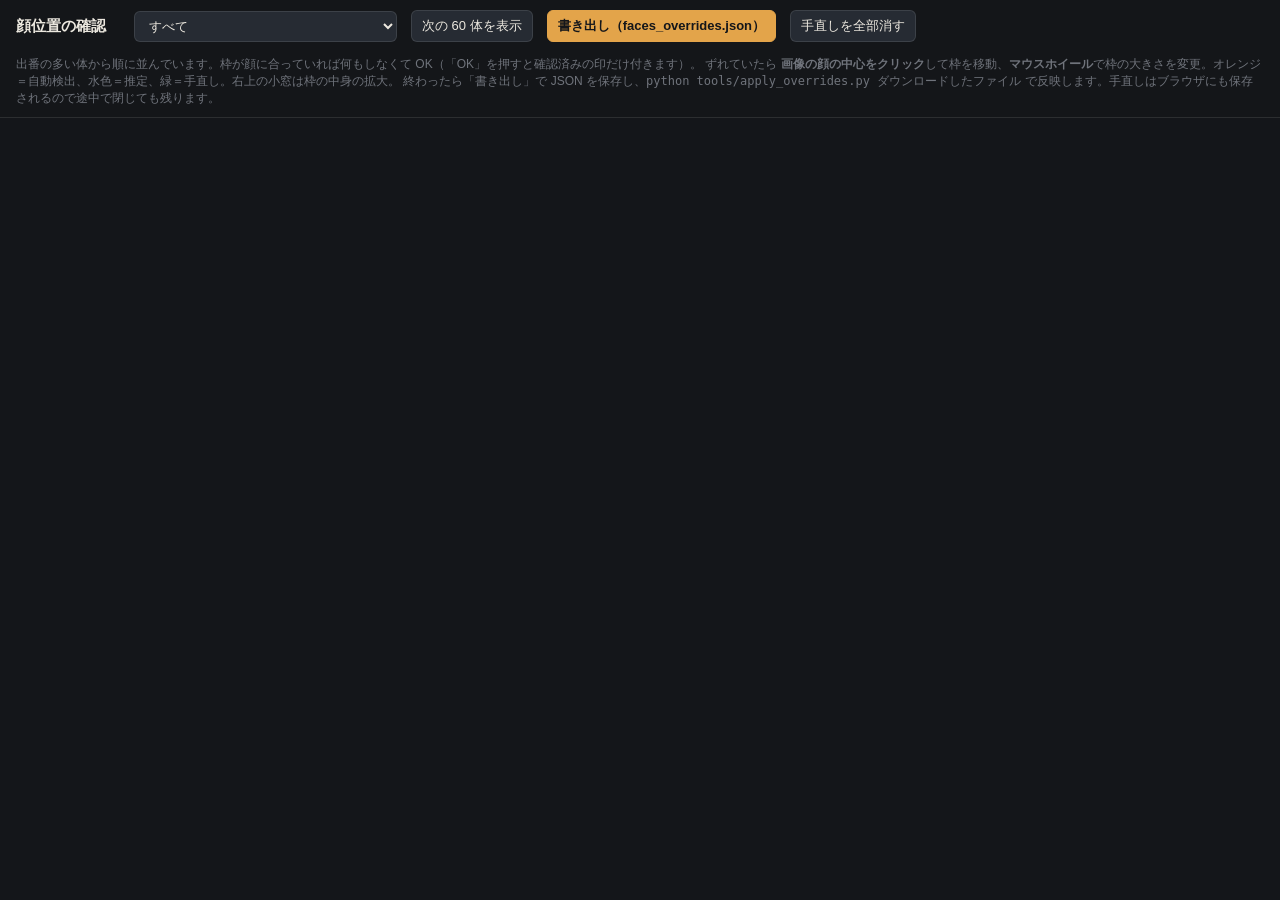
==== tools/face_review.html @ 3f46aa7b "Tools: face position review page and override merge tools/face_review.html lists sprite bodies by st" ====
<!doctype html>
<html lang="ja">
<head>
<meta charset="utf-8">
<title>顔位置の確認</title>
<style>
:root{--bg:#14161a;--card:#1c2027;--ink:#ece8df;--ink2:#b9b4aa;--mute:#6f737b;--ok:#6cbad0;--det:#e3a44a;--est:#6cbad0;--man:#7ee081;--line:rgba(255,255,255,.1)}
*{box-sizing:border-box}
body{margin:0;background:var(--bg);color:var(--ink2);font-family:"Zen Kaku Gothic New","Hiragino Sans",sans-serif;font-size:13px}
header{position:sticky;top:0;z-index:5;background:rgba(20,22,26,.96);border-bottom:1px solid var(--line);padding:10px 16px;display:flex;gap:14px;align-items:center;flex-wrap:wrap}
header h1{font-size:15px;margin:0;color:var(--ink)}
header .st{font-family:ui-monospace,Menlo,monospace;font-size:12px;color:var(--mute)}
header button,header select{font:inherit;color:var(--ink);background:#262b33;border:1px solid var(--line);border-radius:6px;padding:6px 10px;cursor:pointer}
header button.primary{background:var(--det);color:#14161a;font-weight:700;border-color:var(--det)}
.help{color:var(--mute);font-size:12px;width:100%}
.grid{display:grid;grid-template-columns:repeat(auto-fill,minmax(210px,1fr));gap:12px;padding:14px 16px 60px}
.card{background:var(--card);border:1px solid var(--line);border-radius:10px;overflow:hidden;position:relative}
.card.done{outline:2px solid var(--ok)}
.card .cv{position:relative;width:100%;aspect-ratio:1;background:#0d0f13;cursor:crosshair;overflow:hidden}
.card canvas{width:100%;height:100%;display:block}
.card .meta{padding:6px 8px;display:flex;justify-content:space-between;align-items:center;gap:6px}
.card .nm{font-family:ui-monospace,Menlo,monospace;font-size:10.5px;color:var(--ink2);white-space:nowrap;overflow:hidden;text-overflow:ellipsis}
.card .use{font-size:10.5px;color:var(--mute);white-space:nowrap}
.card .btns{display:flex;gap:4px;padding:0 8px 8px}
.card .btns button{flex:1;font:inherit;font-size:11px;color:var(--ink2);background:#262b33;border:1px solid var(--line);border-radius:6px;padding:5px 0;cursor:pointer}
.card .btns button.on{background:var(--ok);color:#14161a;font-weight:700}
.tag{position:absolute;left:6px;top:6px;font-size:10px;letter-spacing:.08em;padding:2px 6px;border-radius:4px;background:rgba(0,0,0,.6)}
.tag.det{color:var(--det)}.tag.est{color:var(--est)}.tag.man{color:var(--man)}
.zoom{position:absolute;right:6px;top:6px;width:64px;height:64px;border-radius:6px;border:1px solid var(--line);background:#000;overflow:hidden;pointer-events:none}
.zoom canvas{width:100%;height:100%}
</style>
</head>
<body>
<header>
  <h1>顔位置の確認</h1>
  <span class="st" id="stat"></span>
  <select id="filter">
    <option value="all">すべて</option>
    <option value="est">推定のみ（顔が見つからなかった体）</option>
    <option value="det">検出のみ</option>
    <option value="undone">未確認のみ</option>
    <option value="man">手直し済みのみ</option>
  </select>
  <button id="more">次の 60 体を表示</button>
  <button class="primary" id="export">書き出し（faces_overrides.json）</button>
  <button id="clear">手直しを全部消す</button>
  <div class="help">
    出番の多い体から順に並んでいます。枠が顔に合っていれば何もしなくて OK（「OK」を押すと確認済みの印だけ付きます）。
    ずれていたら <b>画像の顔の中心をクリック</b>して枠を移動、<b>マウスホイール</b>で枠の大きさを変更。オレンジ＝自動検出、水色＝推定、緑＝手直し。右上の小窓は枠の中身の拡大。
    終わったら「書き出し」で JSON を保存し、<code>python tools/apply_overrides.py ダウンロードしたファイル</code> で反映します。手直しはブラウザにも保存されるので途中で閉じても残ります。
  </div>
</header>
<div class="grid" id="grid"></div>

<script>
const $ = s => document.querySelector(s);
const store = { get(k, d){ try{ return JSON.parse(localStorage.getItem(k)) ?? d; }catch(e){ return d; } }, set(k, v){ localStorage.setItem(k, JSON.stringify(v)); } };
let ITEMS = [], overrides = store.get('tr:faceOverrides', {}), done = store.get('tr:faceDone', {}), shown = 0;
const PAGE = 60;

fetch('../../_cache/review_index.json').then(r => r.json()).then(d => { ITEMS = d; render(true); });

function current(it){ return overrides[it.k] || it.f; }
function flagOf(it){ return overrides[it.k] ? 'man' : (it.f[5] === 0 ? 'det' : 'est'); }
function filtered(){
  const f = $('#filter').value;
  return ITEMS.filter(it => f === 'all' || (f === 'est' && it.f[5] === 1 && !overrides[it.k]) || (f === 'det' && it.f[5] === 0 && !overrides[it.k]) || (f === 'undone' && !done[it.k] && !overrides[it.k]) || (f === 'man' && overrides[it.k]));
}
function stat(){
  const n = ITEMS.length, m = Object.keys(overrides).length, d = Object.keys(done).length;
  $('#stat').textContent = `${n} 体 · 手直し ${m} · 確認済み ${d}`;
}
function render(reset){
  const list = filtered(); const grid = $('#grid');
  if(reset){ grid.innerHTML = ''; shown = 0; }
  const slice = list.slice(shown, shown + PAGE); shown += slice.length;
  for(const it of slice) grid.appendChild(card(it));
  $('#more').disabled = shown >= list.length; stat();
}
function card(it){
  const el = document.createElement('div'); el.className = 'card' + (done[it.k] ? ' done' : '');
  el.innerHTML = `<div class="cv"><canvas></canvas><span class="tag"></span><div class="zoom"><canvas></canvas></div></div>
    <div class="meta"><span class="nm" title="${it.k}">${it.name}</span><span class="use">${it.use} 回 / ${it.eps} 話</span></div>
    <div class="btns"><button data-a="ok">OK</button><button data-a="reset">自動に戻す</button><button data-a="est">推定にする</button></div>`;
  const cv = el.querySelector('canvas'), zc = el.querySelectorAll('canvas')[1];
  const img = new Image(); img.src = it.img;
  const draw = () => {
    const f = current(it), W = img.naturalWidth, H = img.naturalHeight; if(!W) return;
    cv.width = W; cv.height = H; const g = cv.getContext('2d'); g.clearRect(0, 0, W, H); g.drawImage(img, 0, 0);
    const cx = f[0] * W, cy = f[1] * H, fh = f[2] * H;
    g.lineWidth = Math.max(2, W / 150); g.strokeStyle = { det: '#e3a44a', est: '#6cbad0', man: '#7ee081' }[flagOf(it)];
    g.strokeRect(cx - fh / 2, cy - fh / 2, fh, fh);
    g.beginPath(); g.moveTo(cx - fh * 0.15, cy); g.lineTo(cx + fh * 0.15, cy); g.moveTo(cx, cy - fh * 0.15); g.lineTo(cx, cy + fh * 0.15); g.stroke();
    el.querySelector('.tag').textContent = { det: '検出', est: '推定', man: '手直し' }[flagOf(it)]; el.querySelector('.tag').className = 'tag ' + flagOf(it);
    zc.width = 128; zc.height = 128; const zg = zc.getContext('2d'); zg.clearRect(0, 0, 128, 128);
    const s = fh * 1.6; zg.drawImage(img, cx - s / 2, cy - s / 2, s, s, 0, 0, 128, 128);
  };
  img.onload = draw;
  const cvWrap = el.querySelector('.cv');
  cvWrap.addEventListener('click', e => {
    const r = cv.getBoundingClientRect(); const f = current(it).slice();
    f[0] = +((e.clientX - r.left) / r.width).toFixed(4); f[1] = +((e.clientY - r.top) / r.height).toFixed(4); f[5] = 2;
    overrides[it.k] = f; store.set('tr:faceOverrides', overrides); draw(); stat();
  });
  cvWrap.addEventListener('wheel', e => {
    e.preventDefault(); const f = current(it).slice();
    f[2] = +Math.min(0.5, Math.max(0.02, f[2] * (e.deltaY < 0 ? 1.06 : 1 / 1.06))).toFixed(4); f[5] = 2;
    overrides[it.k] = f; store.set('tr:faceOverrides', overrides); draw(); stat();
  }, { passive: false });
  el.querySelector('.btns').addEventListener('click', e => {
    const a = e.target.dataset.a; if(!a) return;
    if(a === 'ok'){ done[it.k] = 1; store.set('tr:faceDone', done); el.classList.add('done'); }
    if(a === 'reset'){ delete overrides[it.k]; store.set('tr:faceOverrides', overrides); }
    if(a === 'est'){ const f = it.f.slice(); const fig = f[4] - f[3]; f[2] = +(fig / 7.2).toFixed(4); f[1] = +(f[3] + 0.75 * f[2]).toFixed(4); f[5] = 2; overrides[it.k] = f; store.set('tr:faceOverrides', overrides); }
    draw(); stat();
  });
  return el;
}
$('#filter').addEventListener('change', () => render(true));
$('#more').addEventListener('click', () => render(false));
$('#export').addEventListener('click', () => {
  const blob = new Blob([JSON.stringify(overrides, null, 0)], { type: 'application/json' });
  const a = document.createElement('a'); a.href = URL.createObjectURL(blob); a.download = 'faces_overrides.json'; a.click();
});
$('#clear').addEventListener('click', () => { if(confirm('手直しをすべて消しますか？')){ overrides = {}; store.set('tr:faceOverrides', overrides); render(true); } });
</script>
</body>
</html>
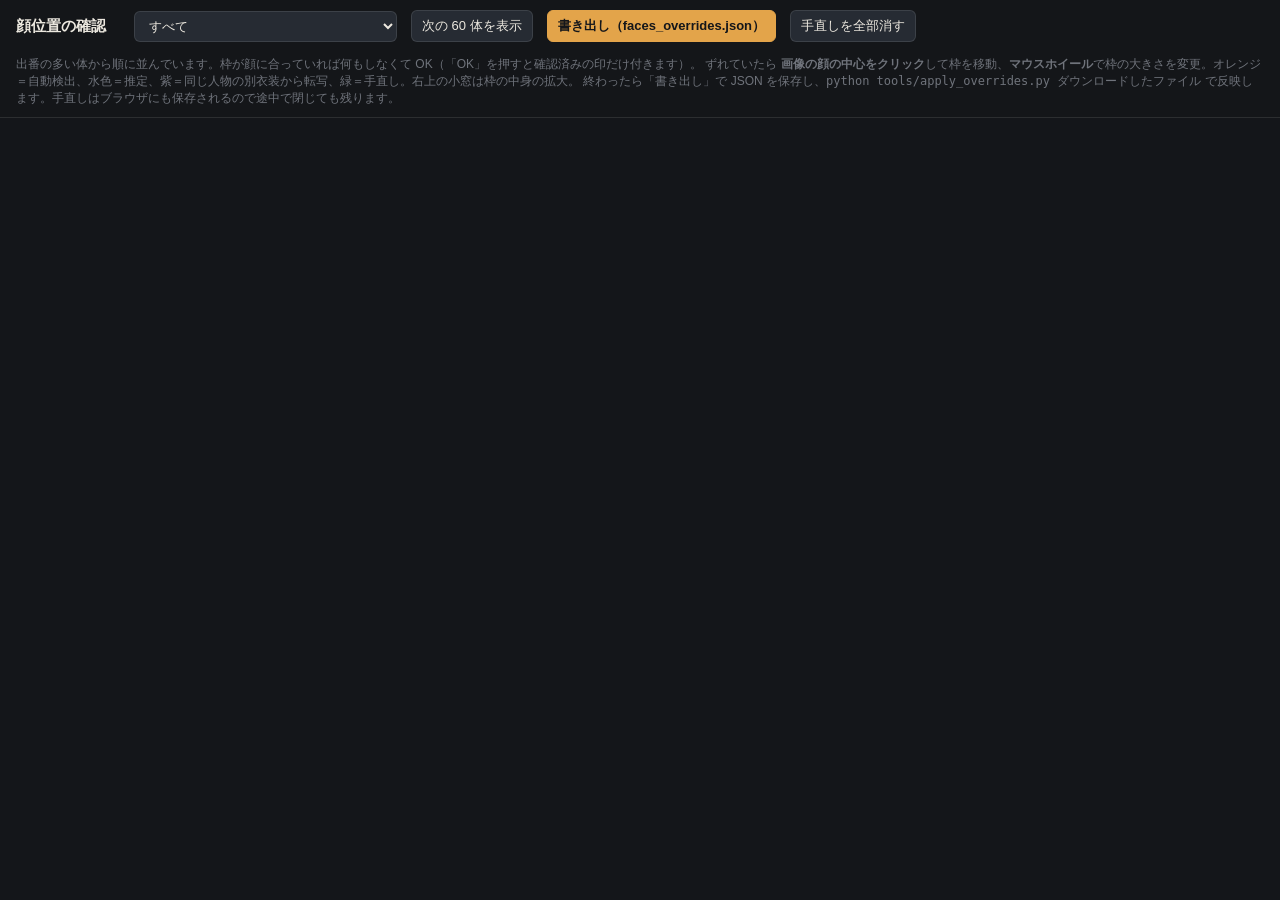
==== commit d009e9bb: "Faces: copy a detected face to sibling body variants X$1 / X$2 are the same figure with different pr" ====
--- a/tools/face_review.html
+++ b/tools/face_review.html
@@ -25,7 +25,7 @@
 .card .btns button{flex:1;font:inherit;font-size:11px;color:var(--ink2);background:#262b33;border:1px solid var(--line);border-radius:6px;padding:5px 0;cursor:pointer}
 .card .btns button.on{background:var(--ok);color:#14161a;font-weight:700}
 .tag{position:absolute;left:6px;top:6px;font-size:10px;letter-spacing:.08em;padding:2px 6px;border-radius:4px;background:rgba(0,0,0,.6)}
-.tag.det{color:var(--det)}.tag.est{color:var(--est)}.tag.man{color:var(--man)}
+.tag.det{color:var(--det)}.tag.est{color:var(--est)}.tag.man{color:var(--man)}.tag.prop{color:#d9a4e8}
 .zoom{position:absolute;right:6px;top:6px;width:64px;height:64px;border-radius:6px;border:1px solid var(--line);background:#000;overflow:hidden;pointer-events:none}
 .zoom canvas{width:100%;height:100%}
 </style>
@@ -46,7 +46,7 @@
   <button id="clear">手直しを全部消す</button>
   <div class="help">
     出番の多い体から順に並んでいます。枠が顔に合っていれば何もしなくて OK（「OK」を押すと確認済みの印だけ付きます）。
-    ずれていたら <b>画像の顔の中心をクリック</b>して枠を移動、<b>マウスホイール</b>で枠の大きさを変更。オレンジ＝自動検出、水色＝推定、緑＝手直し。右上の小窓は枠の中身の拡大。
+    ずれていたら <b>画像の顔の中心をクリック</b>して枠を移動、<b>マウスホイール</b>で枠の大きさを変更。オレンジ＝自動検出、水色＝推定、紫＝同じ人物の別衣装から転写、緑＝手直し。右上の小窓は枠の中身の拡大。
     終わったら「書き出し」で JSON を保存し、<code>python tools/apply_overrides.py ダウンロードしたファイル</code> で反映します。手直しはブラウザにも保存されるので途中で閉じても残ります。
   </div>
 </header>
@@ -61,10 +61,10 @@
 fetch('../../_cache/review_index.json').then(r => r.json()).then(d => { ITEMS = d; render(true); });
 
 function current(it){ return overrides[it.k] || it.f; }
-function flagOf(it){ return overrides[it.k] ? 'man' : (it.f[5] === 0 ? 'det' : 'est'); }
+function flagOf(it){ return overrides[it.k] ? 'man' : (it.f[5] === 0 ? 'det' : it.f[5] === 3 ? 'prop' : 'est'); }
 function filtered(){
   const f = $('#filter').value;
-  return ITEMS.filter(it => f === 'all' || (f === 'est' && it.f[5] === 1 && !overrides[it.k]) || (f === 'det' && it.f[5] === 0 && !overrides[it.k]) || (f === 'undone' && !done[it.k] && !overrides[it.k]) || (f === 'man' && overrides[it.k]));
+  return ITEMS.filter(it => f === 'all' || (f === 'est' && it.f[5] !== 0 && !overrides[it.k]) || (f === 'det' && it.f[5] === 0 && !overrides[it.k]) || (f === 'undone' && !done[it.k] && !overrides[it.k]) || (f === 'man' && overrides[it.k]));
 }
 function stat(){
   const n = ITEMS.length, m = Object.keys(overrides).length, d = Object.keys(done).length;
@@ -83,15 +83,15 @@
     <div class="meta"><span class="nm" title="${it.k}">${it.name}</span><span class="use">${it.use} 回 / ${it.eps} 話</span></div>
     <div class="btns"><button data-a="ok">OK</button><button data-a="reset">自動に戻す</button><button data-a="est">推定にする</button></div>`;
   const cv = el.querySelector('canvas'), zc = el.querySelectorAll('canvas')[1];
-  const img = new Image(); img.src = it.img;
+  const img = new Image(); img.src = it.img.replace(/[^/]+$/, s => encodeURIComponent(s));   // file names contain '#' and '$'
   const draw = () => {
     const f = current(it), W = img.naturalWidth, H = img.naturalHeight; if(!W) return;
     cv.width = W; cv.height = H; const g = cv.getContext('2d'); g.clearRect(0, 0, W, H); g.drawImage(img, 0, 0);
     const cx = f[0] * W, cy = f[1] * H, fh = f[2] * H;
-    g.lineWidth = Math.max(2, W / 150); g.strokeStyle = { det: '#e3a44a', est: '#6cbad0', man: '#7ee081' }[flagOf(it)];
+    g.lineWidth = Math.max(2, W / 150); g.strokeStyle = { det: '#e3a44a', est: '#6cbad0', man: '#7ee081', prop: '#d9a4e8' }[flagOf(it)];
     g.strokeRect(cx - fh / 2, cy - fh / 2, fh, fh);
     g.beginPath(); g.moveTo(cx - fh * 0.15, cy); g.lineTo(cx + fh * 0.15, cy); g.moveTo(cx, cy - fh * 0.15); g.lineTo(cx, cy + fh * 0.15); g.stroke();
-    el.querySelector('.tag').textContent = { det: '検出', est: '推定', man: '手直し' }[flagOf(it)]; el.querySelector('.tag').className = 'tag ' + flagOf(it);
+    el.querySelector('.tag').textContent = { det: '検出', est: '推定', man: '手直し', prop: '別衣装から転写' }[flagOf(it)]; el.querySelector('.tag').className = 'tag ' + flagOf(it);
     zc.width = 128; zc.height = 128; const zg = zc.getContext('2d'); zg.clearRect(0, 0, 128, 128);
     const s = fh * 1.6; zg.drawImage(img, cx - s / 2, cy - s / 2, s, s, 0, 0, 128, 128);
   };
